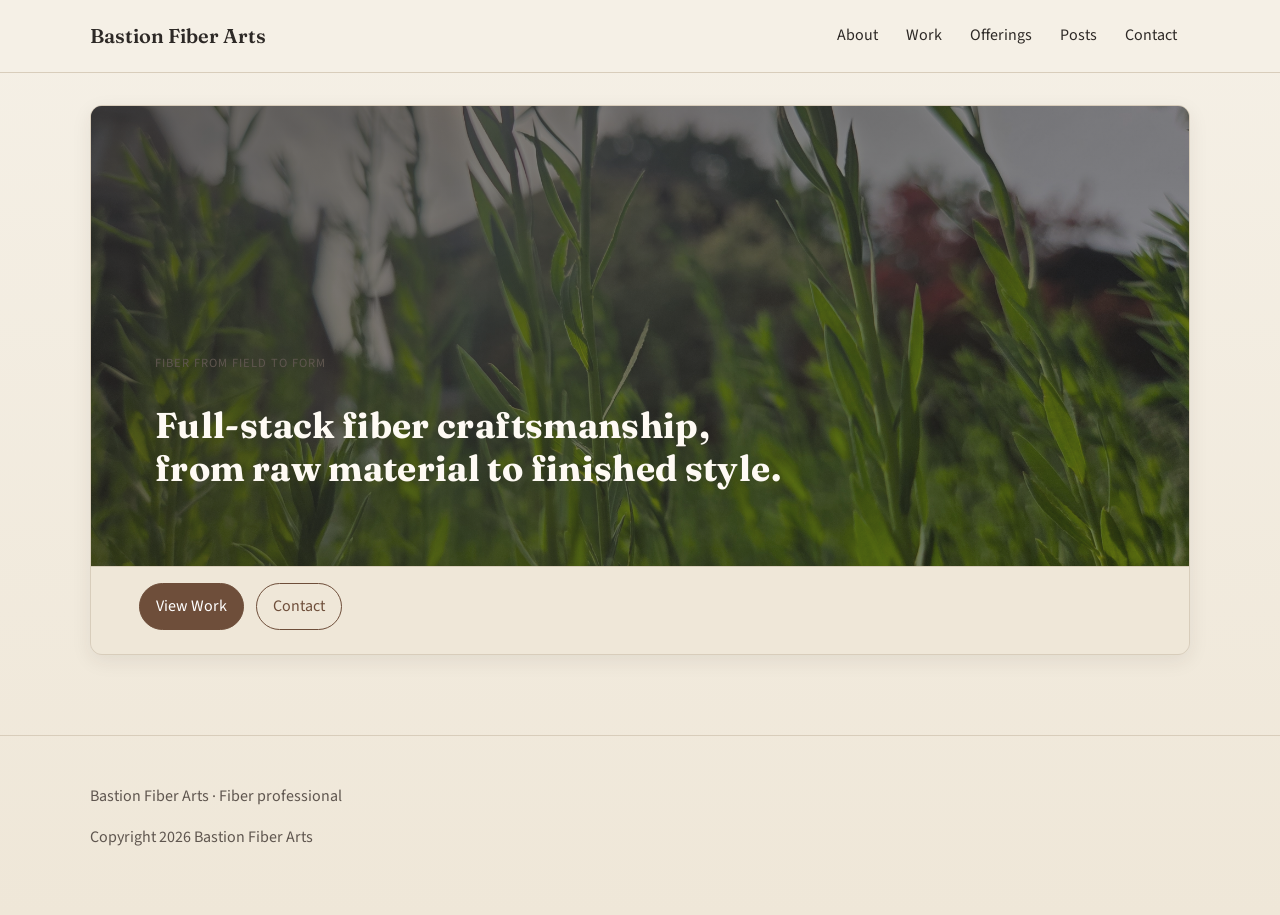
==== docs/index.html @ 4a8c4135 "changed /site to /docs" ====
<!doctype html>
<html lang="en">
  <head>
    <meta charset="UTF-8" />
    <meta name="viewport" content="width=device-width, initial-scale=1" />
    <title>Bastion Fiber Arts | Fiber Arts</title>
    <meta
      name="description"
      content="Personal website for a full-stack fiber professional: from growing and processing fiber to spinning, weaving, sewing, and styling."
    />
    <link rel="preconnect" href="https://fonts.googleapis.com" />
    <link rel="preconnect" href="https://fonts.gstatic.com" crossorigin />
    <link
      href="https://fonts.googleapis.com/css2?family=Fraunces:opsz,wght@9..144,500;9..144,600&family=Source+Sans+3:wght@400;500;600&display=swap"
      rel="stylesheet"
    />
    <link rel="stylesheet" href="assets/css/styles.css" />
  </head>
  <body>
    <a class="skip-link" href="#main-content">Skip to content</a>

    <header class="site-header">
      <div class="container header-inner">
        <a class="brand" href="index.html">Bastion Fiber Arts</a>
        <button
          class="menu-button"
          type="button"
          data-menu-button
          aria-expanded="false"
          aria-controls="primary-navigation"
        >
          Menu
        </button>
        <nav
          id="primary-navigation"
          class="primary-nav"
          aria-label="Primary"
          data-primary-nav
        >
          <ul class="nav-list">
            <li><a href="about/index.html">About</a></li>
            <li><a href="work/index.html">Work</a></li>
            <li><a href="offerings/index.html">Offerings</a></li>
            <li><a href="posts/index.html">Posts</a></li>
            <li><a href="contact/index.html">Contact</a></li>
          </ul>
        </nav>
      </div>
    </header>

    <main id="main-content" class="container">
      <section class="hero reveal" aria-labelledby="home-hero-title">
        <div class="hero-media">
          <div class="hero-content">
            <p class="kicker">Fiber From Field To Form</p>
            <h1 id="home-hero-title">Full-stack fiber craftsmanship, from raw material to finished style.</h1>
          </div>
        </div>
        <div class="hero-actions">
          <a class="button primary" href="work/index.html">View Work</a>
          <a class="button secondary" href="contact/index.html">Contact</a>
        </div>
      </section>
    </main>

    <footer class="site-footer">
      <div class="container">
        <p>Bastion Fiber Arts · Fiber professional</p>
        <p>Copyright <span data-current-year></span> Bastion Fiber Arts</p>
      </div>
    </footer>

    <script src="data/local-data.js"></script>
    <script src="assets/js/main.js"></script>
  </body>
</html>
---- docs/assets/css/styles.css ----
:root {
  --color-bg: #f5f0e6;
  --color-surface: #efe7d8;
  --color-surface-2: #e8ddca;
  --color-text: #2d2926;
  --color-text-soft: #5f564f;
  --color-accent: #6e4e3a;
  --color-accent-soft: #8a6953;
  --color-border: #d8cdbb;
  --color-focus: #3e6e78;
  --max-width: 1100px;
  --radius: 12px;
  --radius-sm: 8px;
  --shadow-soft: 0 6px 20px rgba(45, 41, 38, 0.08);
  --space-1: 0.5rem;
  --space-2: 0.75rem;
  --space-3: 1rem;
  --space-4: 1.5rem;
  --space-5: 2rem;
  --space-6: 3rem;
  --space-7: 4rem;
}

* {
  box-sizing: border-box;
}

html {
  scroll-behavior: smooth;
  background: var(--color-bg);
}

body {
  margin: 0;
  min-height: 100vh;
  min-height: 100dvh;
  display: flex;
  flex-direction: column;
  font-family: "Source Sans 3", "Trebuchet MS", sans-serif;
  color: var(--color-text);
  background: linear-gradient(180deg, var(--color-bg) 0%, var(--color-surface) 100%);
  line-height: 1.6;
  text-rendering: optimizeLegibility;
}

main {
  flex: 1 0 auto;
}

body::before {
  content: "";
  position: fixed;
  inset: 0;
  pointer-events: none;
  background-image: repeating-linear-gradient(
    135deg,
    rgba(138, 105, 83, 0.03),
    rgba(138, 105, 83, 0.03) 1px,
    transparent 1px,
    transparent 13px
  );
  z-index: -1;
}

img {
  max-width: 100%;
  height: auto;
  display: block;
}

a {
  color: var(--color-accent);
  text-decoration-thickness: 1px;
  text-underline-offset: 3px;
}

a:hover {
  color: var(--color-accent-soft);
}

a:focus-visible,
button:focus-visible,
input:focus-visible,
textarea:focus-visible {
  outline: 3px solid var(--color-focus);
  outline-offset: 2px;
}

.skip-link {
  position: absolute;
  left: -999px;
  top: 0;
  background: var(--color-accent);
  color: #ffffff;
  padding: var(--space-2) var(--space-3);
  z-index: 999;
}

.skip-link:focus-visible {
  left: var(--space-3);
  top: var(--space-3);
}

.container {
  width: min(100% - 2rem, var(--max-width));
  margin-inline: auto;
}

.site-header {
  position: sticky;
  top: 0;
  z-index: 50;
  backdrop-filter: blur(8px);
  background: rgba(245, 240, 230, 0.9);
  border-bottom: 1px solid var(--color-border);
}

.header-inner {
  min-height: 72px;
  display: flex;
  align-items: center;
  justify-content: space-between;
  gap: var(--space-3);
}

.brand {
  font-family: "Fraunces", Georgia, serif;
  font-size: 1.25rem;
  font-weight: 600;
  color: var(--color-text);
  text-decoration: none;
}

.menu-button {
  border: 1px solid var(--color-border);
  background: var(--color-surface);
  color: var(--color-text);
  border-radius: var(--radius-sm);
  padding: 0.5rem 0.75rem;
  font: inherit;
  display: inline-flex;
  align-items: center;
  gap: 0.5rem;
}

.primary-nav {
  position: absolute;
  top: 72px;
  left: 0;
  right: 0;
  background: var(--color-bg);
  border-bottom: 1px solid var(--color-border);
  padding: var(--space-2) 0;
  display: none;
}

body.nav-open .primary-nav {
  display: block;
}

.nav-list {
  list-style: none;
  margin: 0;
  padding: 0;
  display: grid;
  gap: 0.125rem;
}

.nav-list a {
  display: block;
  padding: 0.65rem var(--space-3);
  border-radius: var(--radius-sm);
  text-decoration: none;
  color: var(--color-text);
}

.nav-list a:hover,
.nav-list a[aria-current="page"] {
  background: var(--color-surface-2);
}

.hero {
  margin-top: var(--space-5);
  margin-bottom: var(--space-6);
  border: 1px solid var(--color-border);
  border-radius: var(--radius);
  overflow: hidden;
  background: #ded3c3;
  box-shadow: var(--shadow-soft);
}

.hero-media {
  position: relative;
  min-height: 380px;
  background-image:
    linear-gradient(140deg, rgba(45, 41, 38, 0.7), rgba(45, 41, 38, 0.38)),
    url("../img/hero-muted.jpg");
  background-size: cover;
  background-position: center;
}

.hero-content {
  position: absolute;
  inset: auto 0 0 0;
  padding: var(--space-6) var(--space-4) var(--space-4);
  color: #fefaf4;
}

.hero-actions {
  display: flex;
  flex-wrap: wrap;
  gap: var(--space-2);
  padding: var(--space-3) var(--space-4) var(--space-4);
  background: var(--color-surface);
  border-top: 1px solid var(--color-border);
}

h1,
h2,
h3 {
  font-family: "Fraunces", Georgia, serif;
  line-height: 1.2;
  letter-spacing: 0.01em;
}

h1 {
  font-size: clamp(1.85rem, 2.8vw, 3rem);
  margin-bottom: var(--space-2);
}

h2 {
  font-size: clamp(1.45rem, 2.3vw, 2.1rem);
  margin: 0 0 var(--space-2);
}

h3 {
  font-size: clamp(1.125rem, 1.8vw, 1.4rem);
  margin: 0 0 var(--space-1);
}

.lead {
  font-size: 1.1rem;
  color: var(--color-text-soft);
  max-width: 66ch;
}

.button-row {
  display: flex;
  flex-wrap: wrap;
  gap: var(--space-2);
  margin-top: var(--space-3);
}

.button {
  border-radius: 999px;
  padding: 0.6rem 1rem;
  text-decoration: none;
  display: inline-block;
  border: 1px solid var(--color-accent);
}

.button.primary {
  background: var(--color-accent);
  color: #fff;
}

.button.secondary {
  background: transparent;
  color: var(--color-accent);
}

.section {
  margin: var(--space-6) 0;
}

.section-header {
  margin-bottom: var(--space-3);
}

.kicker {
  text-transform: uppercase;
  letter-spacing: 0.08em;
  font-size: 0.78rem;
  color: var(--color-text-soft);
  margin-bottom: var(--space-1);
}

.workflow-strip {
  display: grid;
  gap: var(--space-2);
}

.workflow-step {
  border: 1px solid var(--color-border);
  border-radius: var(--radius-sm);
  background: var(--color-surface);
  padding: var(--space-3);
}

.card-grid {
  display: grid;
  grid-template-columns: 1fr;
  gap: var(--space-3);
}

.card {
  border: 1px solid var(--color-border);
  border-radius: var(--radius);
  background: var(--color-surface);
  box-shadow: var(--shadow-soft);
  overflow: hidden;
}

.card-body {
  padding: var(--space-3);
}

.card-meta {
  display: flex;
  flex-wrap: wrap;
  gap: 0.5rem;
  margin: 0.5rem 0 0;
}

.chip {
  font-size: 0.82rem;
  color: var(--color-text-soft);
  border: 1px solid var(--color-border);
  border-radius: 999px;
  padding: 0.2rem 0.55rem;
}

.work-toolbar {
  display: flex;
  flex-wrap: wrap;
  align-items: center;
  gap: var(--space-2);
  margin-bottom: var(--space-3);
}

.work-toolbar label {
  font-weight: 600;
}

.work-toolbar select {
  border: 1px solid var(--color-border);
  border-radius: var(--radius-sm);
  background: var(--color-surface);
  color: var(--color-text);
  font: inherit;
  padding: 0.45rem 0.65rem;
}

.muted {
  color: var(--color-text-soft);
}

.timeline {
  list-style: none;
  padding: 0;
  margin: var(--space-3) 0 0;
  border-left: 2px solid var(--color-border);
}

.timeline li {
  padding: 0 0 var(--space-3) var(--space-3);
  position: relative;
}

.timeline li::before {
  content: "";
  position: absolute;
  width: 10px;
  height: 10px;
  border-radius: 50%;
  background: var(--color-accent);
  left: -6px;
  top: 0.35rem;
}

.post-list {
  list-style: none;
  margin: 0;
  padding: 0;
  display: grid;
  gap: var(--space-3);
}

.post-list-item {
  border: 1px solid var(--color-border);
  background: var(--color-surface);
  border-radius: var(--radius-sm);
  padding: var(--space-3);
}

.post-content {
  max-width: 72ch;
  font-size: 1.05rem;
}

.post-content h1,
.post-content h2,
.post-content h3 {
  margin-top: 1.6em;
}

.site-footer {
  margin-top: var(--space-5);
  padding: var(--space-5) 0 var(--space-6);
  border-top: 1px solid var(--color-border);
  color: var(--color-text-soft);
}

.reveal {
  opacity: 0;
  transform: translateY(8px);
  transition: opacity 260ms ease, transform 260ms ease;
}

.reveal.is-visible {
  opacity: 1;
  transform: translateY(0);
}

@media (prefers-reduced-motion: reduce) {
  html {
    scroll-behavior: auto;
  }

  .reveal,
  .reveal.is-visible {
    opacity: 1;
    transform: none;
    transition: none;
  }
}

@media (min-width: 768px) {
  .card-grid.two {
    grid-template-columns: repeat(2, minmax(0, 1fr));
  }

  .workflow-strip {
    grid-template-columns: repeat(2, minmax(0, 1fr));
  }

  .hero-media {
    min-height: 460px;
  }

  .hero-actions {
    padding: var(--space-3) var(--space-6) var(--space-4);
  }
}

@media (min-width: 1024px) {
  .menu-button {
    display: none;
  }

  .primary-nav {
    display: block;
    position: static;
    border: 0;
    padding: 0;
    background: transparent;
  }

  .nav-list {
    display: flex;
    align-items: center;
    gap: 0.15rem;
  }

  .nav-list a {
    padding: 0.45rem 0.8rem;
  }

  .hero-content {
    max-width: 70%;
    padding: var(--space-7);
  }

  .card-grid.three {
    grid-template-columns: repeat(3, minmax(0, 1fr));
  }

  .workflow-strip {
    grid-template-columns: repeat(4, minmax(0, 1fr));
  }
}
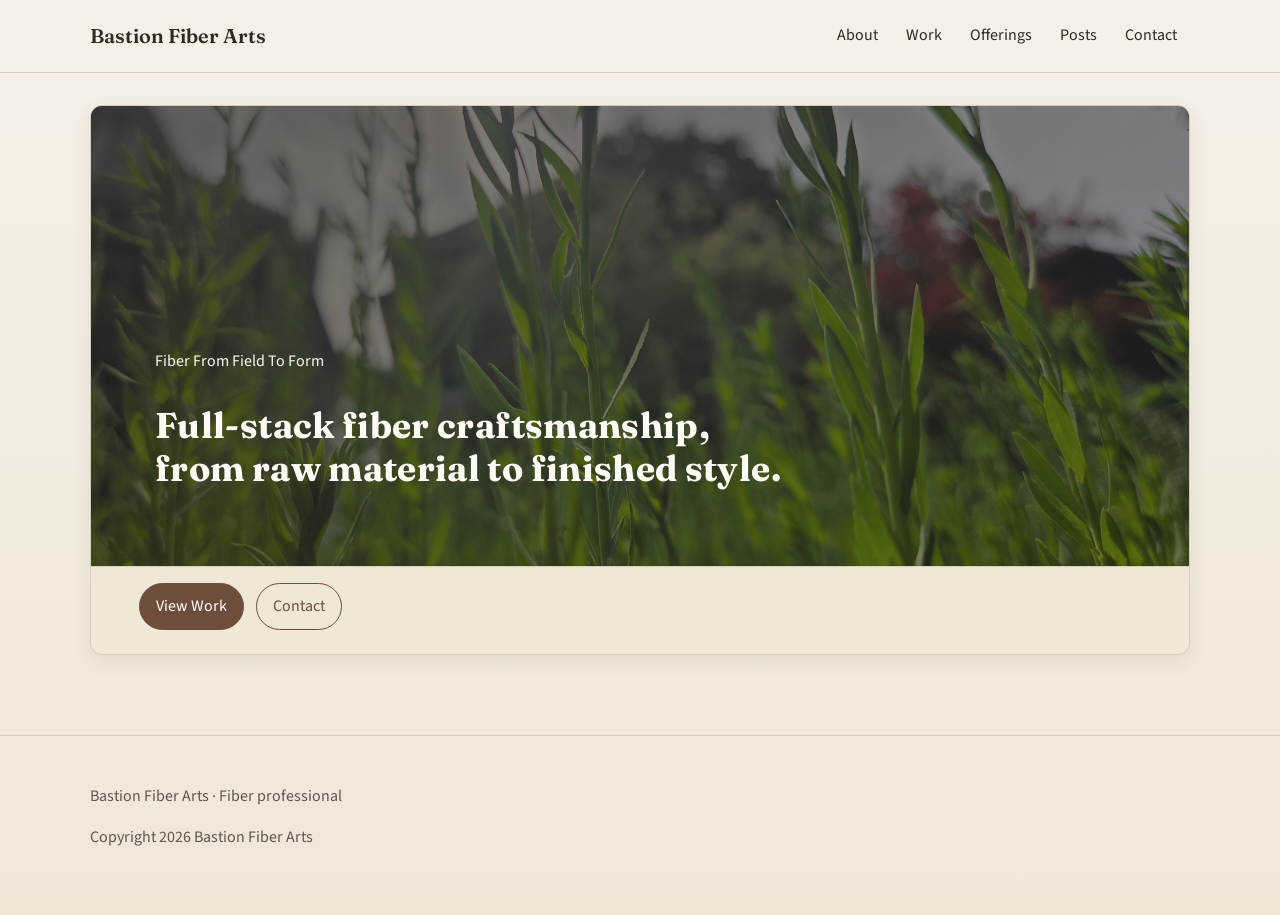
==== commit f42287a6: "take two on replacing work pictures" ====
--- a/docs/index.html
+++ b/docs/index.html
@@ -52,7 +52,8 @@
       <section class="hero reveal" aria-labelledby="home-hero-title">
         <div class="hero-media">
           <div class="hero-content">
-            <p class="kicker">Fiber From Field To Form</p>
+              <p text-transform="uppercase" letter-spacing="0.08em" font-size="0.78rem" color="#FFFFF0" margin-bottom="var(--space-1)">Fiber From Field To Form</p>
+<!--            <p class="kicker" >Fiber From Field To Form</p>-->
             <h1 id="home-hero-title">Full-stack fiber craftsmanship, from raw material to finished style.</h1>
           </div>
         </div>
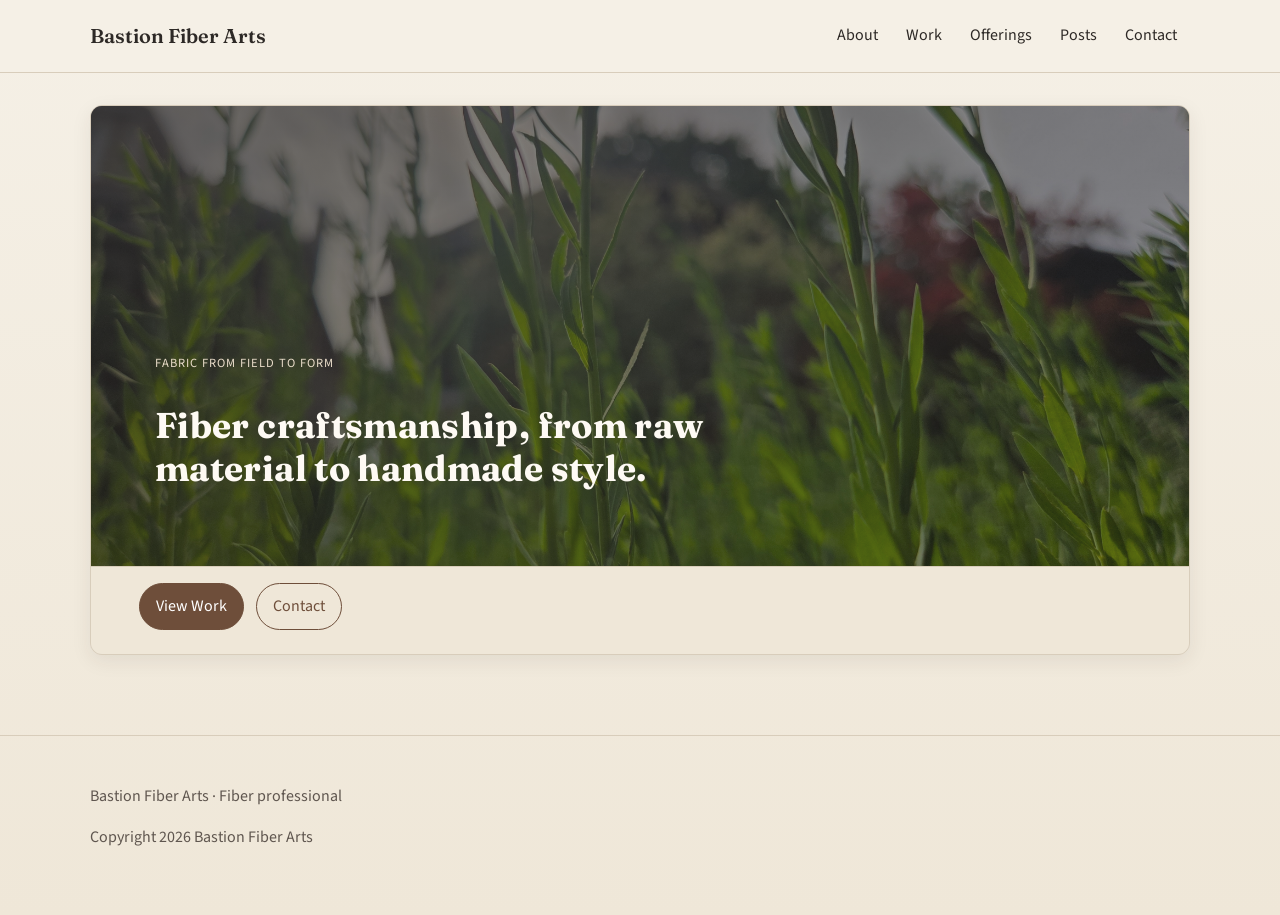
==== commit 46994297: "trying to remove local-data.js" ====
--- a/docs/index.html
+++ b/docs/index.html
@@ -52,9 +52,9 @@
       <section class="hero reveal" aria-labelledby="home-hero-title">
         <div class="hero-media">
           <div class="hero-content">
-              <p text-transform="uppercase" letter-spacing="0.08em" font-size="0.78rem" color="#FFFFF0" margin-bottom="var(--space-1)">Fiber From Field To Form</p>
-<!--            <p class="kicker" >Fiber From Field To Form</p>-->
-            <h1 id="home-hero-title">Full-stack fiber craftsmanship, from raw material to finished style.</h1>
+<!--              <p text-transform="uppercase" letter-spacing="0.08em" font-size="0.78rem" color="#FFFFF0" margin-bottom="var(--space-1)">Fiber From Field To Form</p>-->
+            <p class="home-kicker" >Fabric From Field To Form</p>
+            <h1 id="home-hero-title">Fiber craftsmanship, from raw material to handmade style.</h1>
           </div>
         </div>
         <div class="hero-actions">
@@ -71,7 +71,6 @@
       </div>
     </footer>
 
-    <script src="data/local-data.js"></script>
     <script src="assets/js/main.js"></script>
   </body>
 </html>
--- a/docs/assets/css/styles.css
+++ b/docs/assets/css/styles.css
@@ -277,6 +277,14 @@
   margin-bottom: var(--space-3);
 }
 
+.home-kicker {
+  text-transform: uppercase;
+  letter-spacing: 0.08em;
+  font-size: 0.78rem;
+  color: #E9DCC9;
+  margin-bottom: var(--space-1);
+}
+
 .kicker {
   text-transform: uppercase;
   letter-spacing: 0.08em;
